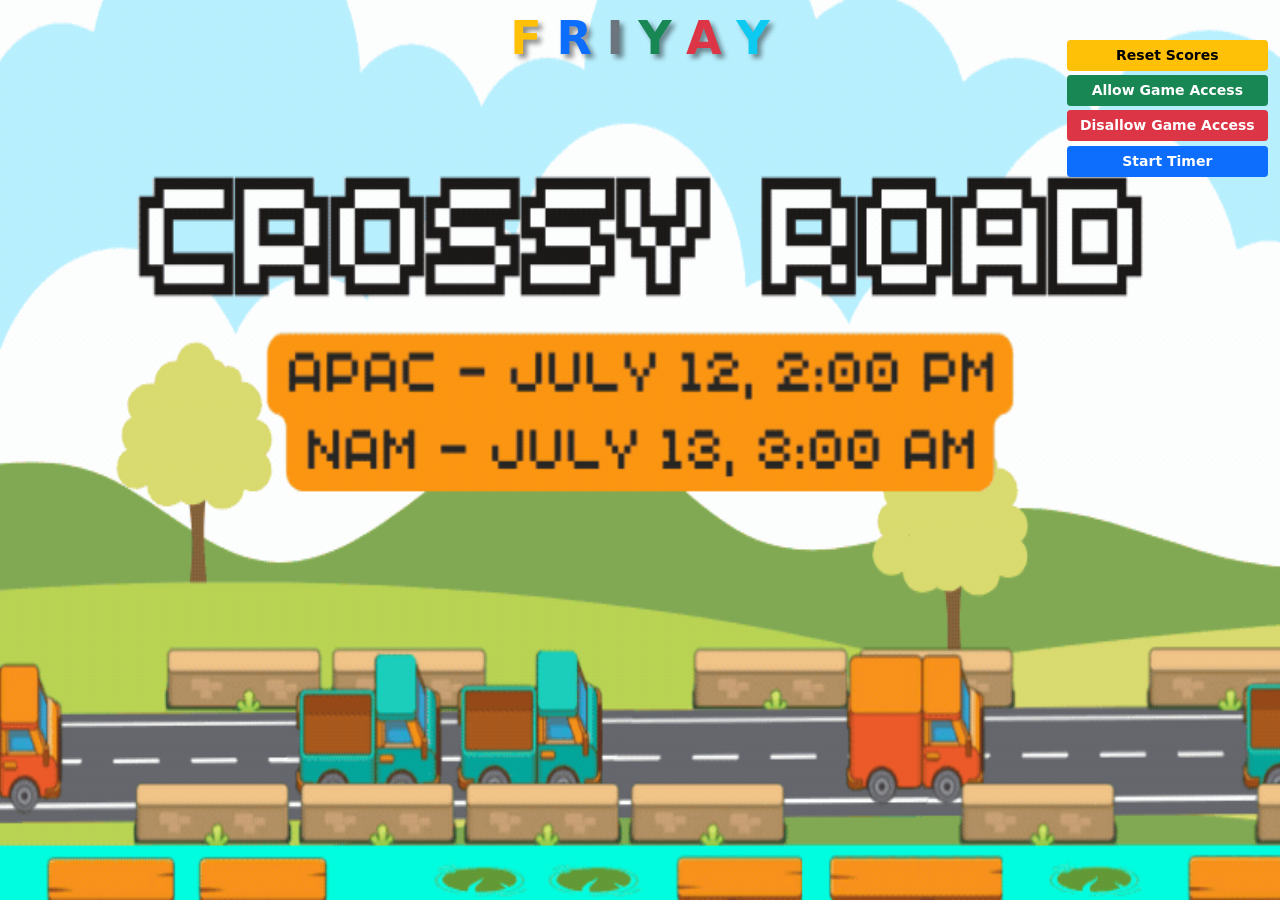
==== topscores.html @ 998bedb3 "first commit with database" ====
<html>
    <head>
        <title>Crossy Road Scoreboard</title>
    </head>
    <body>
        <div id="m_cont" class="container-fluid row">

            <div id="left_graphs" class="col-md-4">

            </div>

            <div class="col-md-4">
                <div class="mt-1" style="text-align: center;font-size: 46px;">
                    <span class="friyay text-warning">F</span>
                    <span class="friyay text-primary">R</span>
                    <span class="friyay text-secondary">I</span>
                    <span class="friyay text-success">Y</span>
                    <span class="friyay text-danger">A</span>
                    <span class="friyay text-info">Y</span>
                </div>
                <table id="scoreboard">
                </table>
            </div>

            <div id="right_graphs" class="col-md-4">
                <div style="margin-top: 40px;text-align: right;">
                    <button class="btn btn-sm btn-warning w-50 mb-1" style="font-weight: bolder;" onclick="reset_scores()">Reset Scores</button>
                    <br>
                    <button class="btn btn-sm btn-success w-50 mb-1" style="font-weight: bolder;" onclick="grant_game_access(1)">Allow Game Access</button>
                    <br>
                    <button class="btn btn-sm btn-danger w-50" style="font-weight: bolder;" onclick="grant_game_access()">Disallow Game Access</button>
                    <br>
                </div>

                <div style="margin-top: 5px;text-align: right;">
                    <button id="start_timer" class="btn btn-sm btn-primary w-50 mb-1" style="font-weight: bolder;" onclick="start_timer(0, 0)">Start Timer</button>
                    <div id="timer"></div>
                </div>

            </div>

        </div>
    </body>

    <link rel="stylesheet" href="dist/font-awesome/css/all.css" type="text/css">
    <link href="dist/bootstrap-5.1.3/css/bootstrap.min.css" rel="stylesheet">
    <script src="dist/bootstrap-5.1.3/js/bootstrap.min.js"></script>
    <script src="dist/bootstrap-5.1.3/popper.js"></script>

    <script src="dist/jquery-3.6.0.min.js"></script>


    <link href="css/scores.css" rel="stylesheet">
    <script src="js/topscores.js"></script>

</html>
---- dist/font-awesome/css/all.css ----
.fa,
.fas,
.far,
.fal,
.fab {
  -moz-osx-font-smoothing: grayscale;
  -webkit-font-smoothing: antialiased;
  display: inline-block;
  font-style: normal;
  font-variant: normal;
  text-rendering: auto;
  line-height: 1; }

.fa-lg {
  font-size: 1.33333em;
  line-height: 0.75em;
  vertical-align: -.0667em; }

.fa-xs {
  font-size: .75em; }

.fa-sm {
  font-size: .875em; }

.fa-1x {
  font-size: 1em; }

.fa-2x {
  font-size: 2em; }

.fa-3x {
  font-size: 3em; }

.fa-4x {
  font-size: 4em; }

.fa-5x {
  font-size: 5em; }

.fa-6x {
  font-size: 6em; }

.fa-7x {
  font-size: 7em; }

.fa-8x {
  font-size: 8em; }

.fa-9x {
  font-size: 9em; }

.fa-10x {
  font-size: 10em; }

.fa-fw {
  text-align: center;
  width: 1.25em; }

.fa-ul {
  list-style-type: none;
  margin-left: 2.5em;
  padding-left: 0; }
  .fa-ul > li {
    position: relative; }

.fa-li {
  left: -2em;
  position: absolute;
  text-align: center;
  width: 2em;
  line-height: inherit; }

.fa-border {
  border: solid 0.08em #eee;
  border-radius: .1em;
  padding: .2em .25em .15em; }

.fa-pull-left {
  float: left; }

.fa-pull-right {
  float: right; }

.fa.fa-pull-left,
.fas.fa-pull-left,
.far.fa-pull-left,
.fal.fa-pull-left,
.fab.fa-pull-left {
  margin-right: .3em; }

.fa.fa-pull-right,
.fas.fa-pull-right,
.far.fa-pull-right,
.fal.fa-pull-right,
.fab.fa-pull-right {
  margin-left: .3em; }

.fa-spin {
  -webkit-animation: fa-spin 2s infinite linear;
          animation: fa-spin 2s infinite linear; }

.fa-pulse {
  -webkit-animation: fa-spin 1s infinite steps(8);
          animation: fa-spin 1s infinite steps(8); }

@-webkit-keyframes fa-spin {
  0% {
    -webkit-transform: rotate(0deg);
            transform: rotate(0deg); }
  100% {
    -webkit-transform: rotate(360deg);
            transform: rotate(360deg); } }

@keyframes fa-spin {
  0% {
    -webkit-transform: rotate(0deg);
            transform: rotate(0deg); }
  100% {
    -webkit-transform: rotate(360deg);
            transform: rotate(360deg); } }

.fa-rotate-90 {
  -ms-filter: "progid:DXImageTransform.Microsoft.BasicImage(rotation=1)";
  -webkit-transform: rotate(90deg);
          transform: rotate(90deg); }

.fa-rotate-180 {
  -ms-filter: "progid:DXImageTransform.Microsoft.BasicImage(rotation=2)";
  -webkit-transform: rotate(180deg);
          transform: rotate(180deg); }

.fa-rotate-270 {
  -ms-filter: "progid:DXImageTransform.Microsoft.BasicImage(rotation=3)";
  -webkit-transform: rotate(270deg);
          transform: rotate(270deg); }

.fa-flip-horizontal {
  -ms-filter: "progid:DXImageTransform.Microsoft.BasicImage(rotation=0, mirror=1)";
  -webkit-transform: scale(-1, 1);
          transform: scale(-1, 1); }

.fa-flip-vertical {
  -ms-filter: "progid:DXImageTransform.Microsoft.BasicImage(rotation=2, mirror=1)";
  -webkit-transform: scale(1, -1);
          transform: scale(1, -1); }

.fa-flip-both, .fa-flip-horizontal.fa-flip-vertical {
  -ms-filter: "progid:DXImageTransform.Microsoft.BasicImage(rotation=2, mirror=1)";
  -webkit-transform: scale(-1, -1);
          transform: scale(-1, -1); }

:root .fa-rotate-90,
:root .fa-rotate-180,
:root .fa-rotate-270,
:root .fa-flip-horizontal,
:root .fa-flip-vertical,
:root .fa-flip-both {
  -webkit-filter: none;
          filter: none; }

.fa-stack {
  display: inline-block;
  height: 2em;
  line-height: 2em;
  position: relative;
  vertical-align: middle;
  width: 2.5em; }

.fa-stack-1x,
.fa-stack-2x {
  left: 0;
  position: absolute;
  text-align: center;
  width: 100%; }

.fa-stack-1x {
  line-height: inherit; }

.fa-stack-2x {
  font-size: 2em; }

.fa-inverse {
  color: #fff; }

/* Font Awesome uses the Unicode Private Use Area (PUA) to ensure screen
readers do not read off random characters that represent icons */
.fa-500px:before {
  content: "\f26e"; }

.fa-accessible-icon:before {
  content: "\f368"; }

.fa-accusoft:before {
  content: "\f369"; }

.fa-acquisitions-incorporated:before {
  content: "\f6af"; }

.fa-ad:before {
  content: "\f641"; }

.fa-address-book:before {
  content: "\f2b9"; }

.fa-address-card:before {
  content: "\f2bb"; }

.fa-adjust:before {
  content: "\f042"; }

.fa-adn:before {
  content: "\f170"; }

.fa-adobe:before {
  content: "\f778"; }

.fa-adversal:before {
  content: "\f36a"; }

.fa-affiliatetheme:before {
  content: "\f36b"; }

.fa-air-freshener:before {
  content: "\f5d0"; }

.fa-algolia:before {
  content: "\f36c"; }

.fa-align-center:before {
  content: "\f037"; }

.fa-align-justify:before {
  content: "\f039"; }

.fa-align-left:before {
  content: "\f036"; }

.fa-align-right:before {
  content: "\f038"; }

.fa-alipay:before {
  content: "\f642"; }

.fa-allergies:before {
  content: "\f461"; }

.fa-amazon:before {
  content: "\f270"; }

.fa-amazon-pay:before {
  content: "\f42c"; }

.fa-ambulance:before {
  content: "\f0f9"; }

.fa-american-sign-language-interpreting:before {
  content: "\f2a3"; }

.fa-amilia:before {
  content: "\f36d"; }

.fa-anchor:before {
  content: "\f13d"; }

.fa-android:before {
  content: "\f17b"; }

.fa-angellist:before {
  content: "\f209"; }

.fa-angle-double-down:before {
  content: "\f103"; }

.fa-angle-double-left:before {
  content: "\f100"; }

.fa-angle-double-right:before {
  content: "\f101"; }

.fa-angle-double-up:before {
  content: "\f102"; }

.fa-angle-down:before {
  content: "\f107"; }

.fa-angle-left:before {
  content: "\f104"; }

.fa-angle-right:before {
  content: "\f105"; }

.fa-angle-up:before {
  content: "\f106"; }

.fa-angry:before {
  content: "\f556"; }

.fa-angrycreative:before {
  content: "\f36e"; }

.fa-angular:before {
  content: "\f420"; }

.fa-ankh:before {
  content: "\f644"; }

.fa-app-store:before {
  content: "\f36f"; }

.fa-app-store-ios:before {
  content: "\f370"; }

.fa-apper:before {
  content: "\f371"; }

.fa-apple:before {
  content: "\f179"; }

.fa-apple-alt:before {
  content: "\f5d1"; }

.fa-apple-pay:before {
  content: "\f415"; }

.fa-archive:before {
  content: "\f187"; }

.fa-archway:before {
  content: "\f557"; }

.fa-arrow-alt-circle-down:before {
  content: "\f358"; }

.fa-arrow-alt-circle-left:before {
  content: "\f359"; }

.fa-arrow-alt-circle-right:before {
  content: "\f35a"; }

.fa-arrow-alt-circle-up:before {
  content: "\f35b"; }

.fa-arrow-circle-down:before {
  content: "\f0ab"; }

.fa-arrow-circle-left:before {
  content: "\f0a8"; }

.fa-arrow-circle-right:before {
  content: "\f0a9"; }

.fa-arrow-circle-up:before {
  content: "\f0aa"; }

.fa-arrow-down:before {
  content: "\f063"; }

.fa-arrow-left:before {
  content: "\f060"; }

.fa-arrow-right:before {
  content: "\f061"; }

.fa-arrow-up:before {
  content: "\f062"; }

.fa-arrows-alt:before {
  content: "\f0b2"; }

.fa-arrows-alt-h:before {
  content: "\f337"; }

.fa-arrows-alt-v:before {
  content: "\f338"; }

.fa-artstation:before {
  content: "\f77a"; }

.fa-assistive-listening-systems:before {
  content: "\f2a2"; }

.fa-asterisk:before {
  content: "\f069"; }

.fa-asymmetrik:before {
  content: "\f372"; }

.fa-at:before {
  content: "\f1fa"; }

.fa-atlas:before {
  content: "\f558"; }

.fa-atlassian:before {
  content: "\f77b"; }

.fa-atom:before {
  content: "\f5d2"; }

.fa-audible:before {
  content: "\f373"; }

.fa-audio-description:before {
  content: "\f29e"; }

.fa-autoprefixer:before {
  content: "\f41c"; }

.fa-avianex:before {
  content: "\f374"; }

.fa-aviato:before {
  content: "\f421"; }

.fa-award:before {
  content: "\f559"; }

.fa-aws:before {
  content: "\f375"; }

.fa-baby:before {
  content: "\f77c"; }

.fa-baby-carriage:before {
  content: "\f77d"; }

.fa-backspace:before {
  content: "\f55a"; }

.fa-backward:before {
  content: "\f04a"; }

.fa-bacon:before {
  content: "\f7e5"; }

.fa-balance-scale:before {
  content: "\f24e"; }

.fa-ban:before {
  content: "\f05e"; }

.fa-band-aid:before {
  content: "\f462"; }

.fa-bandcamp:before {
  content: "\f2d5"; }

.fa-barcode:before {
  content: "\f02a"; }

.fa-bars:before {
  content: "\f0c9"; }

.fa-baseball-ball:before {
  content: "\f433"; }

.fa-basketball-ball:before {
  content: "\f434"; }

.fa-bath:before {
  content: "\f2cd"; }

.fa-battery-empty:before {
  content: "\f244"; }

.fa-battery-full:before {
  content: "\f240"; }

.fa-battery-half:before {
  content: "\f242"; }

.fa-battery-quarter:before {
  content: "\f243"; }

.fa-battery-three-quarters:before {
  content: "\f241"; }

.fa-bed:before {
  content: "\f236"; }

.fa-beer:before {
  content: "\f0fc"; }

.fa-behance:before {
  content: "\f1b4"; }

.fa-behance-square:before {
  content: "\f1b5"; }

.fa-bell:before {
  content: "\f0f3"; }

.fa-bell-slash:before {
  content: "\f1f6"; }

.fa-bezier-curve:before {
  content: "\f55b"; }

.fa-bible:before {
  content: "\f647"; }

.fa-bicycle:before {
  content: "\f206"; }

.fa-bimobject:before {
  content: "\f378"; }

.fa-binoculars:before {
  content: "\f1e5"; }

.fa-biohazard:before {
  content: "\f780"; }

.fa-birthday-cake:before {
  content: "\f1fd"; }

.fa-bitbucket:before {
  content: "\f171"; }

.fa-bitcoin:before {
  content: "\f379"; }

.fa-bity:before {
  content: "\f37a"; }

.fa-black-tie:before {
  content: "\f27e"; }

.fa-blackberry:before {
  content: "\f37b"; }

.fa-blender:before {
  content: "\f517"; }

.fa-blender-phone:before {
  content: "\f6b6"; }

.fa-blind:before {
  content: "\f29d"; }

.fa-blog:before {
  content: "\f781"; }

.fa-blogger:before {
  content: "\f37c"; }

.fa-blogger-b:before {
  content: "\f37d"; }

.fa-bluetooth:before {
  content: "\f293"; }

.fa-bluetooth-b:before {
  content: "\f294"; }

.fa-bold:before {
  content: "\f032"; }

.fa-bolt:before {
  content: "\f0e7"; }

.fa-bomb:before {
  content: "\f1e2"; }

.fa-bone:before {
  content: "\f5d7"; }

.fa-bong:before {
  content: "\f55c"; }

.fa-book:before {
  content: "\f02d"; }

.fa-book-dead:before {
  content: "\f6b7"; }

.fa-book-medical:before {
  content: "\f7e6"; }

.fa-book-open:before {
  content: "\f518"; }

.fa-book-reader:before {
  content: "\f5da"; }

.fa-bookmark:before {
  content: "\f02e"; }

.fa-bowling-ball:before {
  content: "\f436"; }

.fa-box:before {
  content: "\f466"; }

.fa-box-open:before {
  content: "\f49e"; }

.fa-boxes:before {
  content: "\f468"; }

.fa-braille:before {
  content: "\f2a1"; }

.fa-brain:before {
  content: "\f5dc"; }

.fa-bread-slice:before {
  content: "\f7ec"; }

.fa-briefcase:before {
  content: "\f0b1"; }

.fa-briefcase-medical:before {
  content: "\f469"; }

.fa-broadcast-tower:before {
  content: "\f519"; }

.fa-broom:before {
  content: "\f51a"; }

.fa-brush:before {
  content: "\f55d"; }

.fa-btc:before {
  content: "\f15a"; }

.fa-bug:before {
  content: "\f188"; }

.fa-building:before {
  content: "\f1ad"; }

.fa-bullhorn:before {
  content: "\f0a1"; }

.fa-bullseye:before {
  content: "\f140"; }

.fa-burn:before {
  content: "\f46a"; }

.fa-buromobelexperte:before {
  content: "\f37f"; }

.fa-bus:before {
  content: "\f207"; }

.fa-bus-alt:before {
  content: "\f55e"; }

.fa-business-time:before {
  content: "\f64a"; }

.fa-buysellads:before {
  content: "\f20d"; }

.fa-calculator:before {
  content: "\f1ec"; }

.fa-calendar:before {
  content: "\f133"; }

.fa-calendar-alt:before {
  content: "\f073"; }

.fa-calendar-check:before {
  content: "\f274"; }

.fa-calendar-day:before {
  content: "\f783"; }

.fa-calendar-minus:before {
  content: "\f272"; }

.fa-calendar-plus:before {
  content: "\f271"; }

.fa-calendar-times:before {
  content: "\f273"; }

.fa-calendar-week:before {
  content: "\f784"; }

.fa-camera:before {
  content: "\f030"; }

.fa-camera-retro:before {
  content: "\f083"; }

.fa-campground:before {
  content: "\f6bb"; }

.fa-canadian-maple-leaf:before {
  content: "\f785"; }

.fa-candy-cane:before {
  content: "\f786"; }

.fa-cannabis:before {
  content: "\f55f"; }

.fa-capsules:before {
  content: "\f46b"; }

.fa-car:before {
  content: "\f1b9"; }

.fa-car-alt:before {
  content: "\f5de"; }

.fa-car-battery:before {
  content: "\f5df"; }

.fa-car-crash:before {
  content: "\f5e1"; }

.fa-car-side:before {
  content: "\f5e4"; }

.fa-caret-down:before {
  content: "\f0d7"; }

.fa-caret-left:before {
  content: "\f0d9"; }

.fa-caret-right:before {
  content: "\f0da"; }

.fa-caret-square-down:before {
  content: "\f150"; }

.fa-caret-square-left:before {
  content: "\f191"; }

.fa-caret-square-right:before {
  content: "\f152"; }

.fa-caret-square-up:before {
  content: "\f151"; }

.fa-caret-up:before {
  content: "\f0d8"; }

.fa-carrot:before {
  content: "\f787"; }

.fa-cart-arrow-down:before {
  content: "\f218"; }

.fa-cart-plus:before {
  content: "\f217"; }

.fa-cash-register:before {
  content: "\f788"; }

.fa-cat:before {
  content: "\f6be"; }

.fa-cc-amazon-pay:before {
  content: "\f42d"; }

.fa-cc-amex:before {
  content: "\f1f3"; }

.fa-cc-apple-pay:before {
  content: "\f416"; }

.fa-cc-diners-club:before {
  content: "\f24c"; }

.fa-cc-discover:before {
  content: "\f1f2"; }

.fa-cc-jcb:before {
  content: "\f24b"; }

.fa-cc-mastercard:before {
  content: "\f1f1"; }

.fa-cc-paypal:before {
  content: "\f1f4"; }

.fa-cc-stripe:before {
  content: "\f1f5"; }

.fa-cc-visa:before {
  content: "\f1f0"; }

.fa-centercode:before {
  content: "\f380"; }

.fa-centos:before {
  content: "\f789"; }

.fa-certificate:before {
  content: "\f0a3"; }

.fa-chair:before {
  content: "\f6c0"; }

.fa-chalkboard:before {
  content: "\f51b"; }

.fa-chalkboard-teacher:before {
  content: "\f51c"; }

.fa-charging-station:before {
  content: "\f5e7"; }

.fa-chart-area:before {
  content: "\f1fe"; }

.fa-chart-bar:before {
  content: "\f080"; }

.fa-chart-line:before {
  content: "\f201"; }

.fa-chart-pie:before {
  content: "\f200"; }

.fa-check:before {
  content: "\f00c"; }

.fa-check-circle:before {
  content: "\f058"; }

.fa-check-double:before {
  content: "\f560"; }

.fa-check-square:before {
  content: "\f14a"; }

.fa-cheese:before {
  content: "\f7ef"; }

.fa-chess:before {
  content: "\f439"; }

.fa-chess-bishop:before {
  content: "\f43a"; }

.fa-chess-board:before {
  content: "\f43c"; }

.fa-chess-king:before {
  content: "\f43f"; }

.fa-chess-knight:before {
  content: "\f441"; }

.fa-chess-pawn:before {
  content: "\f443"; }

.fa-chess-queen:before {
  content: "\f445"; }

.fa-chess-rook:before {
  content: "\f447"; }

.fa-chevron-circle-down:before {
  content: "\f13a"; }

.fa-chevron-circle-left:before {
  content: "\f137"; }

.fa-chevron-circle-right:before {
  content: "\f138"; }

.fa-chevron-circle-up:before {
  content: "\f139"; }

.fa-chevron-down:before {
  content: "\f078"; }

.fa-chevron-left:before {
  content: "\f053"; }

.fa-chevron-right:before {
  content: "\f054"; }

.fa-chevron-up:before {
  content: "\f077"; }

.fa-child:before {
  content: "\f1ae"; }

.fa-chrome:before {
  content: "\f268"; }

.fa-church:before {
  content: "\f51d"; }

.fa-circle:before {
  content: "\f111"; }

.fa-circle-notch:before {
  content: "\f1ce"; }

.fa-city:before {
  content: "\f64f"; }

.fa-clinic-medical:before {
  content: "\f7f2"; }

.fa-clipboard:before {
  content: "\f328"; }

.fa-clipboard-check:before {
  content: "\f46c"; }

.fa-clipboard-list:before {
  content: "\f46d"; }

.fa-clock:before {
  content: "\f017"; }

.fa-clone:before {
  content: "\f24d"; }

.fa-closed-captioning:before {
  content: "\f20a"; }

.fa-cloud:before {
  content: "\f0c2"; }

.fa-cloud-download-alt:before {
  content: "\f381"; }

.fa-cloud-meatball:before {
  content: "\f73b"; }

.fa-cloud-moon:before {
  content: "\f6c3"; }

.fa-cloud-moon-rain:before {
  content: "\f73c"; }

.fa-cloud-rain:before {
  content: "\f73d"; }

.fa-cloud-showers-heavy:before {
  content: "\f740"; }

.fa-cloud-sun:before {
  content: "\f6c4"; }

.fa-cloud-sun-rain:before {
  content: "\f743"; }

.fa-cloud-upload-alt:before {
  content: "\f382"; }

.fa-cloudscale:before {
  content: "\f383"; }

.fa-cloudsmith:before {
  content: "\f384"; }

.fa-cloudversify:before {
  content: "\f385"; }

.fa-cocktail:before {
  content: "\f561"; }

.fa-code:before {
  content: "\f121"; }

.fa-code-branch:before {
  content: "\f126"; }

.fa-codepen:before {
  content: "\f1cb"; }

.fa-codiepie:before {
  content: "\f284"; }

.fa-coffee:before {
  content: "\f0f4"; }

.fa-cog:before {
  content: "\f013"; }

.fa-cogs:before {
  content: "\f085"; }

.fa-coins:before {
  content: "\f51e"; }

.fa-columns:before {
  content: "\f0db"; }

.fa-comment:before {
  content: "\f075"; }

.fa-comment-alt:before {
  content: "\f27a"; }

.fa-comment-dollar:before {
  content: "\f651"; }

.fa-comment-dots:before {
  content: "\f4ad"; }

.fa-comment-medical:before {
  content: "\f7f5"; }

.fa-comment-slash:before {
  content: "\f4b3"; }

.fa-comments:before {
  content: "\f086"; }

.fa-comments-dollar:before {
  content: "\f653"; }

.fa-compact-disc:before {
  content: "\f51f"; }

.fa-compass:before {
  content: "\f14e"; }

.fa-compress:before {
  content: "\f066"; }

.fa-compress-arrows-alt:before {
  content: "\f78c"; }

.fa-concierge-bell:before {
  content: "\f562"; }

.fa-confluence:before {
  content: "\f78d"; }

.fa-connectdevelop:before {
  content: "\f20e"; }

.fa-contao:before {
  content: "\f26d"; }

.fa-cookie:before {
  content: "\f563"; }

.fa-cookie-bite:before {
  content: "\f564"; }

.fa-copy:before {
  content: "\f0c5"; }

.fa-copyright:before {
  content: "\f1f9"; }

.fa-couch:before {
  content: "\f4b8"; }

.fa-cpanel:before {
  content: "\f388"; }

.fa-creative-commons:before {
  content: "\f25e"; }

.fa-creative-commons-by:before {
  content: "\f4e7"; }

.fa-creative-commons-nc:before {
  content: "\f4e8"; }

.fa-creative-commons-nc-eu:before {
  content: "\f4e9"; }

.fa-creative-commons-nc-jp:before {
  content: "\f4ea"; }

.fa-creative-commons-nd:before {
  content: "\f4eb"; }

.fa-creative-commons-pd:before {
  content: "\f4ec"; }

.fa-creative-commons-pd-alt:before {
  content: "\f4ed"; }

.fa-creative-commons-remix:before {
  content: "\f4ee"; }

.fa-creative-commons-sa:before {
  content: "\f4ef"; }

.fa-creative-commons-sampling:before {
  content: "\f4f0"; }

.fa-creative-commons-sampling-plus:before {
  content: "\f4f1"; }

.fa-creative-commons-share:before {
  content: "\f4f2"; }

.fa-creative-commons-zero:before {
  content: "\f4f3"; }

.fa-credit-card:before {
  content: "\f09d"; }

.fa-critical-role:before {
  content: "\f6c9"; }

.fa-crop:before {
  content: "\f125"; }

.fa-crop-alt:before {
  content: "\f565"; }

.fa-cross:before {
  content: "\f654"; }

.fa-crosshairs:before {
  content: "\f05b"; }

.fa-crow:before {
  content: "\f520"; }

.fa-crown:before {
  content: "\f521"; }

.fa-crutch:before {
  content: "\f7f7"; }

.fa-css3:before {
  content: "\f13c"; }

.fa-css3-alt:before {
  content: "\f38b"; }

.fa-cube:before {
  content: "\f1b2"; }

.fa-cubes:before {
  content: "\f1b3"; }

.fa-cut:before {
  content: "\f0c4"; }

.fa-cuttlefish:before {
  content: "\f38c"; }

.fa-d-and-d:before {
  content: "\f38d"; }

.fa-d-and-d-beyond:before {
  content: "\f6ca"; }

.fa-dashcube:before {
  content: "\f210"; }

.fa-database:before {
  content: "\f1c0"; }

.fa-deaf:before {
  content: "\f2a4"; }

.fa-delicious:before {
  content: "\f1a5"; }

.fa-democrat:before {
  content: "\f747"; }

.fa-deploydog:before {
  content: "\f38e"; }

.fa-deskpro:before {
  content: "\f38f"; }

.fa-desktop:before {
  content: "\f108"; }

.fa-dev:before {
  content: "\f6cc"; }

.fa-deviantart:before {
  content: "\f1bd"; }

.fa-dharmachakra:before {
  content: "\f655"; }

.fa-dhl:before {
  content: "\f790"; }

.fa-diagnoses:before {
  content: "\f470"; }

.fa-diaspora:before {
  content: "\f791"; }

.fa-dice:before {
  content: "\f522"; }

.fa-dice-d20:before {
  content: "\f6cf"; }

.fa-dice-d6:before {
  content: "\f6d1"; }

.fa-dice-five:before {
  content: "\f523"; }

.fa-dice-four:before {
  content: "\f524"; }

.fa-dice-one:before {
  content: "\f525"; }

.fa-dice-six:before {
  content: "\f526"; }

.fa-dice-three:before {
  content: "\f527"; }

.fa-dice-two:before {
  content: "\f528"; }

.fa-digg:before {
  content: "\f1a6"; }

.fa-digital-ocean:before {
  content: "\f391"; }

.fa-digital-tachograph:before {
  content: "\f566"; }

.fa-directions:before {
  content: "\f5eb"; }

.fa-discord:before {
  content: "\f392"; }

.fa-discourse:before {
  content: "\f393"; }

.fa-divide:before {
  content: "\f529"; }

.fa-dizzy:before {
  content: "\f567"; }

.fa-dna:before {
  content: "\f471"; }

.fa-dochub:before {
  content: "\f394"; }

.fa-docker:before {
  content: "\f395"; }

.fa-dog:before {
  content: "\f6d3"; }

.fa-dollar-sign:before {
  content: "\f155"; }

.fa-dolly:before {
  content: "\f472"; }

.fa-dolly-flatbed:before {
  content: "\f474"; }

.fa-donate:before {
  content: "\f4b9"; }

.fa-door-closed:before {
  content: "\f52a"; }

.fa-door-open:before {
  content: "\f52b"; }

.fa-dot-circle:before {
  content: "\f192"; }

.fa-dove:before {
  content: "\f4ba"; }

.fa-download:before {
  content: "\f019"; }

.fa-draft2digital:before {
  content: "\f396"; }

.fa-drafting-compass:before {
  content: "\f568"; }

.fa-dragon:before {
  content: "\f6d5"; }

.fa-draw-polygon:before {
  content: "\f5ee"; }

.fa-dribbble:before {
  content: "\f17d"; }

.fa-dribbble-square:before {
  content: "\f397"; }

.fa-dropbox:before {
  content: "\f16b"; }

.fa-drum:before {
  content: "\f569"; }

.fa-drum-steelpan:before {
  content: "\f56a"; }

.fa-drumstick-bite:before {
  content: "\f6d7"; }

.fa-drupal:before {
  content: "\f1a9"; }

.fa-dumbbell:before {
  content: "\f44b"; }

.fa-dumpster:before {
  content: "\f793"; }

.fa-dumpster-fire:before {
  content: "\f794"; }

.fa-dungeon:before {
  content: "\f6d9"; }

.fa-dyalog:before {
  content: "\f399"; }

.fa-earlybirds:before {
  content: "\f39a"; }

.fa-ebay:before {
  content: "\f4f4"; }

.fa-edge:before {
  content: "\f282"; }

.fa-edit:before {
  content: "\f044"; }

.fa-egg:before {
  content: "\f7fb"; }

.fa-eject:before {
  content: "\f052"; }

.fa-elementor:before {
  content: "\f430"; }

.fa-ellipsis-h:before {
  content: "\f141"; }

.fa-ellipsis-v:before {
  content: "\f142"; }

.fa-ello:before {
  content: "\f5f1"; }

.fa-ember:before {
  content: "\f423"; }

.fa-empire:before {
  content: "\f1d1"; }

.fa-envelope:before {
  content: "\f0e0"; }

.fa-envelope-open:before {
  content: "\f2b6"; }

.fa-envelope-open-text:before {
  content: "\f658"; }

.fa-envelope-square:before {
  content: "\f199"; }

.fa-envira:before {
  content: "\f299"; }

.fa-equals:before {
  content: "\f52c"; }

.fa-eraser:before {
  content: "\f12d"; }

.fa-erlang:before {
  content: "\f39d"; }

.fa-ethereum:before {
  content: "\f42e"; }

.fa-ethernet:before {
  content: "\f796"; }

.fa-etsy:before {
  content: "\f2d7"; }

.fa-euro-sign:before {
  content: "\f153"; }

.fa-exchange-alt:before {
  content: "\f362"; }

.fa-exclamation:before {
  content: "\f12a"; }

.fa-exclamation-circle:before {
  content: "\f06a"; }

.fa-exclamation-triangle:before {
  content: "\f071"; }

.fa-expand:before {
  content: "\f065"; }

.fa-expand-arrows-alt:before {
  content: "\f31e"; }

.fa-expeditedssl:before {
  content: "\f23e"; }

.fa-external-link-alt:before {
  content: "\f35d"; }

.fa-external-link-square-alt:before {
  content: "\f360"; }

.fa-eye:before {
  content: "\f06e"; }

.fa-eye-dropper:before {
  content: "\f1fb"; }

.fa-eye-slash:before {
  content: "\f070"; }

.fa-facebook:before {
  content: "\f09a"; }

.fa-facebook-f:before {
  content: "\f39e"; }

.fa-facebook-messenger:before {
  content: "\f39f"; }

.fa-facebook-square:before {
  content: "\f082"; }

.fa-fantasy-flight-games:before {
  content: "\f6dc"; }

.fa-fast-backward:before {
  content: "\f049"; }

.fa-fast-forward:before {
  content: "\f050"; }

.fa-fax:before {
  content: "\f1ac"; }

.fa-feather:before {
  content: "\f52d"; }

.fa-feather-alt:before {
  content: "\f56b"; }

.fa-fedex:before {
  content: "\f797"; }

.fa-fedora:before {
  content: "\f798"; }

.fa-female:before {
  content: "\f182"; }

.fa-fighter-jet:before {
  content: "\f0fb"; }

.fa-figma:before {
  content: "\f799"; }

.fa-file:before {
  content: "\f15b"; }

.fa-file-alt:before {
  content: "\f15c"; }

.fa-file-archive:before {
  content: "\f1c6"; }

.fa-file-audio:before {
  content: "\f1c7"; }

.fa-file-code:before {
  content: "\f1c9"; }

.fa-file-contract:before {
  content: "\f56c"; }

.fa-file-csv:before {
  content: "\f6dd"; }

.fa-file-download:before {
  content: "\f56d"; }

.fa-file-excel:before {
  content: "\f1c3"; }

.fa-file-export:before {
  content: "\f56e"; }

.fa-file-image:before {
  content: "\f1c5"; }

.fa-file-import:before {
  content: "\f56f"; }

.fa-file-invoice:before {
  content: "\f570"; }

.fa-file-invoice-dollar:before {
  content: "\f571"; }

.fa-file-medical:before {
  content: "\f477"; }

.fa-file-medical-alt:before {
  content: "\f478"; }

.fa-file-pdf:before {
  content: "\f1c1"; }

.fa-file-powerpoint:before {
  content: "\f1c4"; }

.fa-file-prescription:before {
  content: "\f572"; }

.fa-file-signature:before {
  content: "\f573"; }

.fa-file-upload:before {
  content: "\f574"; }

.fa-file-video:before {
  content: "\f1c8"; }

.fa-file-word:before {
  content: "\f1c2"; }

.fa-fill:before {
  content: "\f575"; }

.fa-fill-drip:before {
  content: "\f576"; }

.fa-film:before {
  content: "\f008"; }

.fa-filter:before {
  content: "\f0b0"; }

.fa-fingerprint:before {
  content: "\f577"; }

.fa-fire:before {
  content: "\f06d"; }

.fa-fire-alt:before {
  content: "\f7e4"; }

.fa-fire-extinguisher:before {
  content: "\f134"; }

.fa-firefox:before {
  content: "\f269"; }

.fa-first-aid:before {
  content: "\f479"; }

.fa-first-order:before {
  content: "\f2b0"; }

.fa-first-order-alt:before {
  content: "\f50a"; }

.fa-firstdraft:before {
  content: "\f3a1"; }

.fa-fish:before {
  content: "\f578"; }

.fa-fist-raised:before {
  content: "\f6de"; }

.fa-flag:before {
  content: "\f024"; }

.fa-flag-checkered:before {
  content: "\f11e"; }

.fa-flag-usa:before {
  content: "\f74d"; }

.fa-flask:before {
  content: "\f0c3"; }

.fa-flickr:before {
  content: "\f16e"; }

.fa-flipboard:before {
  content: "\f44d"; }

.fa-flushed:before {
  content: "\f579"; }

.fa-fly:before {
  content: "\f417"; }

.fa-folder:before {
  content: "\f07b"; }

.fa-folder-minus:before {
  content: "\f65d"; }

.fa-folder-open:before {
  content: "\f07c"; }

.fa-folder-plus:before {
  content: "\f65e"; }

.fa-font:before {
  content: "\f031"; }

.fa-font-awesome:before {
  content: "\f2b4"; }

.fa-font-awesome-alt:before {
  content: "\f35c"; }

.fa-font-awesome-flag:before {
  content: "\f425"; }

.fa-font-awesome-logo-full:before {
  content: "\f4e6"; }

.fa-fonticons:before {
  content: "\f280"; }

.fa-fonticons-fi:before {
  content: "\f3a2"; }

.fa-football-ball:before {
  content: "\f44e"; }

.fa-fort-awesome:before {
  content: "\f286"; }

.fa-fort-awesome-alt:before {
  content: "\f3a3"; }

.fa-forumbee:before {
  content: "\f211"; }

.fa-forward:before {
  content: "\f04e"; }

.fa-foursquare:before {
  content: "\f180"; }

.fa-free-code-camp:before {
  content: "\f2c5"; }

.fa-freebsd:before {
  content: "\f3a4"; }

.fa-frog:before {
  content: "\f52e"; }

.fa-frown:before {
  content: "\f119"; }

.fa-frown-open:before {
  content: "\f57a"; }

.fa-fulcrum:before {
  content: "\f50b"; }

.fa-funnel-dollar:before {
  content: "\f662"; }

.fa-futbol:before {
  content: "\f1e3"; }

.fa-galactic-republic:before {
  content: "\f50c"; }

.fa-galactic-senate:before {
  content: "\f50d"; }

.fa-gamepad:before {
  content: "\f11b"; }

.fa-gas-pump:before {
  content: "\f52f"; }

.fa-gavel:before {
  content: "\f0e3"; }

.fa-gem:before {
  content: "\f3a5"; }

.fa-genderless:before {
  content: "\f22d"; }

.fa-get-pocket:before {
  content: "\f265"; }

.fa-gg:before {
  content: "\f260"; }

.fa-gg-circle:before {
  content: "\f261"; }

.fa-ghost:before {
  content: "\f6e2"; }

.fa-gift:before {
  content: "\f06b"; }

.fa-gifts:before {
  content: "\f79c"; }

.fa-git:before {
  content: "\f1d3"; }

.fa-git-square:before {
  content: "\f1d2"; }

.fa-github:before {
  content: "\f09b"; }

.fa-github-alt:before {
  content: "\f113"; }

.fa-github-square:before {
  content: "\f092"; }

.fa-gitkraken:before {
  content: "\f3a6"; }

.fa-gitlab:before {
  content: "\f296"; }

.fa-gitter:before {
  content: "\f426"; }

.fa-glass-cheers:before {
  content: "\f79f"; }

.fa-glass-martini:before {
  content: "\f000"; }

.fa-glass-martini-alt:before {
  content: "\f57b"; }

.fa-glass-whiskey:before {
  content: "\f7a0"; }

.fa-glasses:before {
  content: "\f530"; }

.fa-glide:before {
  content: "\f2a5"; }

.fa-glide-g:before {
  content: "\f2a6"; }

.fa-globe:before {
  content: "\f0ac"; }

.fa-globe-africa:before {
  content: "\f57c"; }

.fa-globe-americas:before {
  content: "\f57d"; }

.fa-globe-asia:before {
  content: "\f57e"; }

.fa-globe-europe:before {
  content: "\f7a2"; }

.fa-gofore:before {
  content: "\f3a7"; }

.fa-golf-ball:before {
  content: "\f450"; }

.fa-goodreads:before {
  content: "\f3a8"; }

.fa-goodreads-g:before {
  content: "\f3a9"; }

.fa-google:before {
  content: "\f1a0"; }

.fa-google-drive:before {
  content: "\f3aa"; }

.fa-google-play:before {
  content: "\f3ab"; }

.fa-google-plus:before {
  content: "\f2b3"; }

.fa-google-plus-g:before {
  content: "\f0d5"; }

.fa-google-plus-square:before {
  content: "\f0d4"; }

.fa-google-wallet:before {
  content: "\f1ee"; }

.fa-gopuram:before {
  content: "\f664"; }

.fa-graduation-cap:before {
  content: "\f19d"; }

.fa-gratipay:before {
  content: "\f184"; }

.fa-grav:before {
  content: "\f2d6"; }

.fa-greater-than:before {
  content: "\f531"; }

.fa-greater-than-equal:before {
  content: "\f532"; }

.fa-grimace:before {
  content: "\f57f"; }

.fa-grin:before {
  content: "\f580"; }

.fa-grin-alt:before {
  content: "\f581"; }

.fa-grin-beam:before {
  content: "\f582"; }

.fa-grin-beam-sweat:before {
  content: "\f583"; }

.fa-grin-hearts:before {
  content: "\f584"; }

.fa-grin-squint:before {
  content: "\f585"; }

.fa-grin-squint-tears:before {
  content: "\f586"; }

.fa-grin-stars:before {
  content: "\f587"; }

.fa-grin-tears:before {
  content: "\f588"; }

.fa-grin-tongue:before {
  content: "\f589"; }

.fa-grin-tongue-squint:before {
  content: "\f58a"; }

.fa-grin-tongue-wink:before {
  content: "\f58b"; }

.fa-grin-wink:before {
  content: "\f58c"; }

.fa-grip-horizontal:before {
  content: "\f58d"; }

.fa-grip-lines:before {
  content: "\f7a4"; }

.fa-grip-lines-vertical:before {
  content: "\f7a5"; }

.fa-grip-vertical:before {
  content: "\f58e"; }

.fa-gripfire:before {
  content: "\f3ac"; }

.fa-grunt:before {
  content: "\f3ad"; }

.fa-guitar:before {
  content: "\f7a6"; }

.fa-gulp:before {
  content: "\f3ae"; }

.fa-h-square:before {
  content: "\f0fd"; }

.fa-hacker-news:before {
  content: "\f1d4"; }

.fa-hacker-news-square:before {
  content: "\f3af"; }

.fa-hackerrank:before {
  content: "\f5f7"; }

.fa-hamburger:before {
  content: "\f805"; }

.fa-hammer:before {
  content: "\f6e3"; }

.fa-hamsa:before {
  content: "\f665"; }

.fa-hand-holding:before {
  content: "\f4bd"; }

.fa-hand-holding-heart:before {
  content: "\f4be"; }

.fa-hand-holding-usd:before {
  content: "\f4c0"; }

.fa-hand-lizard:before {
  content: "\f258"; }

.fa-hand-middle-finger:before {
  content: "\f806"; }

.fa-hand-paper:before {
  content: "\f256"; }

.fa-hand-peace:before {
  content: "\f25b"; }

.fa-hand-point-down:before {
  content: "\f0a7"; }

.fa-hand-point-left:before {
  content: "\f0a5"; }

.fa-hand-point-right:before {
  content: "\f0a4"; }

.fa-hand-point-up:before {
  content: "\f0a6"; }

.fa-hand-pointer:before {
  content: "\f25a"; }

.fa-hand-rock:before {
  content: "\f255"; }

.fa-hand-scissors:before {
  content: "\f257"; }

.fa-hand-spock:before {
  content: "\f259"; }

.fa-hands:before {
  content: "\f4c2"; }

.fa-hands-helping:before {
  content: "\f4c4"; }

.fa-handshake:before {
  content: "\f2b5"; }

.fa-hanukiah:before {
  content: "\f6e6"; }

.fa-hard-hat:before {
  content: "\f807"; }

.fa-hashtag:before {
  content: "\f292"; }

.fa-hat-wizard:before {
  content: "\f6e8"; }

.fa-haykal:before {
  content: "\f666"; }

.fa-hdd:before {
  content: "\f0a0"; }

.fa-heading:before {
  content: "\f1dc"; }

.fa-headphones:before {
  content: "\f025"; }

.fa-headphones-alt:before {
  content: "\f58f"; }

.fa-headset:before {
  content: "\f590"; }

.fa-heart:before {
  content: "\f004"; }

.fa-heart-broken:before {
  content: "\f7a9"; }

.fa-heartbeat:before {
  content: "\f21e"; }

.fa-helicopter:before {
  content: "\f533"; }

.fa-highlighter:before {
  content: "\f591"; }

.fa-hiking:before {
  content: "\f6ec"; }

.fa-hippo:before {
  content: "\f6ed"; }

.fa-hips:before {
  content: "\f452"; }

.fa-hire-a-helper:before {
  content: "\f3b0"; }

.fa-history:before {
  content: "\f1da"; }

.fa-hockey-puck:before {
  content: "\f453"; }

.fa-holly-berry:before {
  content: "\f7aa"; }

.fa-home:before {
  content: "\f015"; }

.fa-hooli:before {
  content: "\f427"; }

.fa-hornbill:before {
  content: "\f592"; }

.fa-horse:before {
  content: "\f6f0"; }

.fa-horse-head:before {
  content: "\f7ab"; }

.fa-hospital:before {
  content: "\f0f8"; }

.fa-hospital-alt:before {
  content: "\f47d"; }

.fa-hospital-symbol:before {
  content: "\f47e"; }

.fa-hot-tub:before {
  content: "\f593"; }

.fa-hotdog:before {
  content: "\f80f"; }

.fa-hotel:before {
  content: "\f594"; }

.fa-hotjar:before {
  content: "\f3b1"; }

.fa-hourglass:before {
  content: "\f254"; }

.fa-hourglass-end:before {
  content: "\f253"; }

.fa-hourglass-half:before {
  content: "\f252"; }

.fa-hourglass-start:before {
  content: "\f251"; }

.fa-house-damage:before {
  content: "\f6f1"; }

.fa-houzz:before {
  content: "\f27c"; }

.fa-hryvnia:before {
  content: "\f6f2"; }

.fa-html5:before {
  content: "\f13b"; }

.fa-hubspot:before {
  content: "\f3b2"; }

.fa-i-cursor:before {
  content: "\f246"; }

.fa-ice-cream:before {
  content: "\f810"; }

.fa-icicles:before {
  content: "\f7ad"; }

.fa-id-badge:before {
  content: "\f2c1"; }

.fa-id-card:before {
  content: "\f2c2"; }

.fa-id-card-alt:before {
  content: "\f47f"; }

.fa-igloo:before {
  content: "\f7ae"; }

.fa-image:before {
  content: "\f03e"; }

.fa-images:before {
  content: "\f302"; }

.fa-imdb:before {
  content: "\f2d8"; }

.fa-inbox:before {
  content: "\f01c"; }

.fa-indent:before {
  content: "\f03c"; }

.fa-industry:before {
  content: "\f275"; }

.fa-infinity:before {
  content: "\f534"; }

.fa-info:before {
  content: "\f129"; }

.fa-info-circle:before {
  content: "\f05a"; }

.fa-instagram:before {
  content: "\f16d"; }

.fa-intercom:before {
  content: "\f7af"; }

.fa-internet-explorer:before {
  content: "\f26b"; }

.fa-invision:before {
  content: "\f7b0"; }

.fa-ioxhost:before {
  content: "\f208"; }

.fa-italic:before {
  content: "\f033"; }

.fa-itunes:before {
  content: "\f3b4"; }

.fa-itunes-note:before {
  content: "\f3b5"; }

.fa-java:before {
  content: "\f4e4"; }

.fa-jedi:before {
  content: "\f669"; }

.fa-jedi-order:before {
  content: "\f50e"; }

.fa-jenkins:before {
  content: "\f3b6"; }

.fa-jira:before {
  content: "\f7b1"; }

.fa-joget:before {
  content: "\f3b7"; }

.fa-joint:before {
  content: "\f595"; }

.fa-joomla:before {
  content: "\f1aa"; }

.fa-journal-whills:before {
  content: "\f66a"; }

.fa-js:before {
  content: "\f3b8"; }

.fa-js-square:before {
  content: "\f3b9"; }

.fa-jsfiddle:before {
  content: "\f1cc"; }

.fa-kaaba:before {
  content: "\f66b"; }

.fa-kaggle:before {
  content: "\f5fa"; }

.fa-key:before {
  content: "\f084"; }

.fa-keybase:before {
  content: "\f4f5"; }

.fa-keyboard:before {
  content: "\f11c"; }

.fa-keycdn:before {
  content: "\f3ba"; }

.fa-khanda:before {
  content: "\f66d"; }

.fa-kickstarter:before {
  content: "\f3bb"; }

.fa-kickstarter-k:before {
  content: "\f3bc"; }

.fa-kiss:before {
  content: "\f596"; }

.fa-kiss-beam:before {
  content: "\f597"; }

.fa-kiss-wink-heart:before {
  content: "\f598"; }

.fa-kiwi-bird:before {
  content: "\f535"; }

.fa-korvue:before {
  content: "\f42f"; }

.fa-landmark:before {
  content: "\f66f"; }

.fa-language:before {
  content: "\f1ab"; }

.fa-laptop:before {
  content: "\f109"; }

.fa-laptop-code:before {
  content: "\f5fc"; }

.fa-laptop-medical:before {
  content: "\f812"; }

.fa-laravel:before {
  content: "\f3bd"; }

.fa-lastfm:before {
  content: "\f202"; }

.fa-lastfm-square:before {
  content: "\f203"; }

.fa-laugh:before {
  content: "\f599"; }

.fa-laugh-beam:before {
  content: "\f59a"; }

.fa-laugh-squint:before {
  content: "\f59b"; }

.fa-laugh-wink:before {
  content: "\f59c"; }

.fa-layer-group:before {
  content: "\f5fd"; }

.fa-leaf:before {
  content: "\f06c"; }

.fa-leanpub:before {
  content: "\f212"; }

.fa-lemon:before {
  content: "\f094"; }

.fa-less:before {
  content: "\f41d"; }

.fa-less-than:before {
  content: "\f536"; }

.fa-less-than-equal:before {
  content: "\f537"; }

.fa-level-down-alt:before {
  content: "\f3be"; }

.fa-level-up-alt:before {
  content: "\f3bf"; }

.fa-life-ring:before {
  content: "\f1cd"; }

.fa-lightbulb:before {
  content: "\f0eb"; }

.fa-line:before {
  content: "\f3c0"; }

.fa-link:before {
  content: "\f0c1"; }

.fa-linkedin:before {
  content: "\f08c"; }

.fa-linkedin-in:before {
  content: "\f0e1"; }

.fa-linode:before {
  content: "\f2b8"; }

.fa-linux:before {
  content: "\f17c"; }

.fa-lira-sign:before {
  content: "\f195"; }

.fa-list:before {
  content: "\f03a"; }

.fa-list-alt:before {
  content: "\f022"; }

.fa-list-ol:before {
  content: "\f0cb"; }

.fa-list-ul:before {
  content: "\f0ca"; }

.fa-location-arrow:before {
  content: "\f124"; }

.fa-lock:before {
  content: "\f023"; }

.fa-lock-open:before {
  content: "\f3c1"; }

.fa-long-arrow-alt-down:before {
  content: "\f309"; }

.fa-long-arrow-alt-left:before {
  content: "\f30a"; }

.fa-long-arrow-alt-right:before {
  content: "\f30b"; }

.fa-long-arrow-alt-up:before {
  content: "\f30c"; }

.fa-low-vision:before {
  content: "\f2a8"; }

.fa-luggage-cart:before {
  content: "\f59d"; }

.fa-lyft:before {
  content: "\f3c3"; }

.fa-magento:before {
  content: "\f3c4"; }

.fa-magic:before {
  content: "\f0d0"; }

.fa-magnet:before {
  content: "\f076"; }

.fa-mail-bulk:before {
  content: "\f674"; }

.fa-mailchimp:before {
  content: "\f59e"; }

.fa-male:before {
  content: "\f183"; }

.fa-mandalorian:before {
  content: "\f50f"; }

.fa-map:before {
  content: "\f279"; }

.fa-map-marked:before {
  content: "\f59f"; }

.fa-map-marked-alt:before {
  content: "\f5a0"; }

.fa-map-marker:before {
  content: "\f041"; }

.fa-map-marker-alt:before {
  content: "\f3c5"; }

.fa-map-pin:before {
  content: "\f276"; }

.fa-map-signs:before {
  content: "\f277"; }

.fa-markdown:before {
  content: "\f60f"; }

.fa-marker:before {
  content: "\f5a1"; }

.fa-mars:before {
  content: "\f222"; }

.fa-mars-double:before {
  content: "\f227"; }

.fa-mars-stroke:before {
  content: "\f229"; }

.fa-mars-stroke-h:before {
  content: "\f22b"; }

.fa-mars-stroke-v:before {
  content: "\f22a"; }

.fa-mask:before {
  content: "\f6fa"; }

.fa-mastodon:before {
  content: "\f4f6"; }

.fa-maxcdn:before {
  content: "\f136"; }

.fa-medal:before {
  content: "\f5a2"; }

.fa-medapps:before {
  content: "\f3c6"; }

.fa-medium:before {
  content: "\f23a"; }

.fa-medium-m:before {
  content: "\f3c7"; }

.fa-medkit:before {
  content: "\f0fa"; }

.fa-medrt:before {
  content: "\f3c8"; }

.fa-meetup:before {
  content: "\f2e0"; }

.fa-megaport:before {
  content: "\f5a3"; }

.fa-meh:before {
  content: "\f11a"; }

.fa-meh-blank:before {
  content: "\f5a4"; }

.fa-meh-rolling-eyes:before {
  content: "\f5a5"; }

.fa-memory:before {
  content: "\f538"; }

.fa-mendeley:before {
  content: "\f7b3"; }

.fa-menorah:before {
  content: "\f676"; }

.fa-mercury:before {
  content: "\f223"; }

.fa-meteor:before {
  content: "\f753"; }

.fa-microchip:before {
  content: "\f2db"; }

.fa-microphone:before {
  content: "\f130"; }

.fa-microphone-alt:before {
  content: "\f3c9"; }

.fa-microphone-alt-slash:before {
  content: "\f539"; }

.fa-microphone-slash:before {
  content: "\f131"; }

.fa-microscope:before {
  content: "\f610"; }

.fa-microsoft:before {
  content: "\f3ca"; }

.fa-minus:before {
  content: "\f068"; }

.fa-minus-circle:before {
  content: "\f056"; }

.fa-minus-square:before {
  content: "\f146"; }

.fa-mitten:before {
  content: "\f7b5"; }

.fa-mix:before {
  content: "\f3cb"; }

.fa-mixcloud:before {
  content: "\f289"; }

.fa-mizuni:before {
  content: "\f3cc"; }

.fa-mobile:before {
  content: "\f10b"; }

.fa-mobile-alt:before {
  content: "\f3cd"; }

.fa-modx:before {
  content: "\f285"; }

.fa-monero:before {
  content: "\f3d0"; }

.fa-money-bill:before {
  content: "\f0d6"; }

.fa-money-bill-alt:before {
  content: "\f3d1"; }

.fa-money-bill-wave:before {
  content: "\f53a"; }

.fa-money-bill-wave-alt:before {
  content: "\f53b"; }

.fa-money-check:before {
  content: "\f53c"; }

.fa-money-check-alt:before {
  content: "\f53d"; }

.fa-monument:before {
  content: "\f5a6"; }

.fa-moon:before {
  content: "\f186"; }

.fa-mortar-pestle:before {
  content: "\f5a7"; }

.fa-mosque:before {
  content: "\f678"; }

.fa-motorcycle:before {
  content: "\f21c"; }

.fa-mountain:before {
  content: "\f6fc"; }

.fa-mouse-pointer:before {
  content: "\f245"; }

.fa-mug-hot:before {
  content: "\f7b6"; }

.fa-music:before {
  content: "\f001"; }

.fa-napster:before {
  content: "\f3d2"; }

.fa-neos:before {
  content: "\f612"; }

.fa-network-wired:before {
  content: "\f6ff"; }

.fa-neuter:before {
  content: "\f22c"; }

.fa-newspaper:before {
  content: "\f1ea"; }

.fa-nimblr:before {
  content: "\f5a8"; }

.fa-nintendo-switch:before {
  content: "\f418"; }

.fa-node:before {
  content: "\f419"; }

.fa-node-js:before {
  content: "\f3d3"; }

.fa-not-equal:before {
  content: "\f53e"; }

.fa-notes-medical:before {
  content: "\f481"; }

.fa-npm:before {
  content: "\f3d4"; }

.fa-ns8:before {
  content: "\f3d5"; }

.fa-nutritionix:before {
  content: "\f3d6"; }

.fa-object-group:before {
  content: "\f247"; }

.fa-object-ungroup:before {
  content: "\f248"; }

.fa-odnoklassniki:before {
  content: "\f263"; }

.fa-odnoklassniki-square:before {
  content: "\f264"; }

.fa-oil-can:before {
  content: "\f613"; }

.fa-old-republic:before {
  content: "\f510"; }

.fa-om:before {
  content: "\f679"; }

.fa-opencart:before {
  content: "\f23d"; }

.fa-openid:before {
  content: "\f19b"; }

.fa-opera:before {
  content: "\f26a"; }

.fa-optin-monster:before {
  content: "\f23c"; }

.fa-osi:before {
  content: "\f41a"; }

.fa-otter:before {
  content: "\f700"; }

.fa-outdent:before {
  content: "\f03b"; }

.fa-page4:before {
  content: "\f3d7"; }

.fa-pagelines:before {
  content: "\f18c"; }

.fa-pager:before {
  content: "\f815"; }

.fa-paint-brush:before {
  content: "\f1fc"; }

.fa-paint-roller:before {
  content: "\f5aa"; }

.fa-palette:before {
  content: "\f53f"; }

.fa-palfed:before {
  content: "\f3d8"; }

.fa-pallet:before {
  content: "\f482"; }

.fa-paper-plane:before {
  content: "\f1d8"; }

.fa-paperclip:before {
  content: "\f0c6"; }

.fa-parachute-box:before {
  content: "\f4cd"; }

.fa-paragraph:before {
  content: "\f1dd"; }

.fa-parking:before {
  content: "\f540"; }

.fa-passport:before {
  content: "\f5ab"; }

.fa-pastafarianism:before {
  content: "\f67b"; }

.fa-paste:before {
  content: "\f0ea"; }

.fa-patreon:before {
  content: "\f3d9"; }

.fa-pause:before {
  content: "\f04c"; }

.fa-pause-circle:before {
  content: "\f28b"; }

.fa-paw:before {
  content: "\f1b0"; }

.fa-paypal:before {
  content: "\f1ed"; }

.fa-peace:before {
  content: "\f67c"; }

.fa-pen:before {
  content: "\f304"; }

.fa-pen-alt:before {
  content: "\f305"; }

.fa-pen-fancy:before {
  content: "\f5ac"; }

.fa-pen-nib:before {
  content: "\f5ad"; }

.fa-pen-square:before {
  content: "\f14b"; }

.fa-pencil-alt:before {
  content: "\f303"; }

.fa-pencil-ruler:before {
  content: "\f5ae"; }

.fa-penny-arcade:before {
  content: "\f704"; }

.fa-people-carry:before {
  content: "\f4ce"; }

.fa-pepper-hot:before {
  content: "\f816"; }

.fa-percent:before {
  content: "\f295"; }

.fa-percentage:before {
  content: "\f541"; }

.fa-periscope:before {
  content: "\f3da"; }

.fa-person-booth:before {
  content: "\f756"; }

.fa-phabricator:before {
  content: "\f3db"; }

.fa-phoenix-framework:before {
  content: "\f3dc"; }

.fa-phoenix-squadron:before {
  content: "\f511"; }

.fa-phone:before {
  content: "\f095"; }

.fa-phone-slash:before {
  content: "\f3dd"; }

.fa-phone-square:before {
  content: "\f098"; }

.fa-phone-volume:before {
  content: "\f2a0"; }

.fa-php:before {
  content: "\f457"; }

.fa-pied-piper:before {
  content: "\f2ae"; }

.fa-pied-piper-alt:before {
  content: "\f1a8"; }

.fa-pied-piper-hat:before {
  content: "\f4e5"; }

.fa-pied-piper-pp:before {
  content: "\f1a7"; }

.fa-piggy-bank:before {
  content: "\f4d3"; }

.fa-pills:before {
  content: "\f484"; }

.fa-pinterest:before {
  content: "\f0d2"; }

.fa-pinterest-p:before {
  content: "\f231"; }

.fa-pinterest-square:before {
  content: "\f0d3"; }

.fa-pizza-slice:before {
  content: "\f818"; }

.fa-place-of-worship:before {
  content: "\f67f"; }

.fa-plane:before {
  content: "\f072"; }

.fa-plane-arrival:before {
  content: "\f5af"; }

.fa-plane-departure:before {
  content: "\f5b0"; }

.fa-play:before {
  content: "\f04b"; }

.fa-play-circle:before {
  content: "\f144"; }

.fa-playstation:before {
  content: "\f3df"; }

.fa-plug:before {
  content: "\f1e6"; }

.fa-plus:before {
  content: "\f067"; }

.fa-plus-circle:before {
  content: "\f055"; }

.fa-plus-square:before {
  content: "\f0fe"; }

.fa-podcast:before {
  content: "\f2ce"; }

.fa-poll:before {
  content: "\f681"; }

.fa-poll-h:before {
  content: "\f682"; }

.fa-poo:before {
  content: "\f2fe"; }

.fa-poo-storm:before {
  content: "\f75a"; }

.fa-poop:before {
  content: "\f619"; }

.fa-portrait:before {
  content: "\f3e0"; }

.fa-pound-sign:before {
  content: "\f154"; }

.fa-power-off:before {
  content: "\f011"; }

.fa-pray:before {
  content: "\f683"; }

.fa-praying-hands:before {
  content: "\f684"; }

.fa-prescription:before {
  content: "\f5b1"; }

.fa-prescription-bottle:before {
  content: "\f485"; }

.fa-prescription-bottle-alt:before {
  content: "\f486"; }

.fa-print:before {
  content: "\f02f"; }

.fa-procedures:before {
  content: "\f487"; }

.fa-product-hunt:before {
  content: "\f288"; }

.fa-project-diagram:before {
  content: "\f542"; }

.fa-pushed:before {
  content: "\f3e1"; }

.fa-puzzle-piece:before {
  content: "\f12e"; }

.fa-python:before {
  content: "\f3e2"; }

.fa-qq:before {
  content: "\f1d6"; }

.fa-qrcode:before {
  content: "\f029"; }

.fa-question:before {
  content: "\f128"; }

.fa-question-circle:before {
  content: "\f059"; }

.fa-quidditch:before {
  content: "\f458"; }

.fa-quinscape:before {
  content: "\f459"; }

.fa-quora:before {
  content: "\f2c4"; }

.fa-quote-left:before {
  content: "\f10d"; }

.fa-quote-right:before {
  content: "\f10e"; }

.fa-quran:before {
  content: "\f687"; }

.fa-r-project:before {
  content: "\f4f7"; }

.fa-radiation:before {
  content: "\f7b9"; }

.fa-radiation-alt:before {
  content: "\f7ba"; }

.fa-rainbow:before {
  content: "\f75b"; }

.fa-random:before {
  content: "\f074"; }

.fa-raspberry-pi:before {
  content: "\f7bb"; }

.fa-ravelry:before {
  content: "\f2d9"; }

.fa-react:before {
  content: "\f41b"; }

.fa-reacteurope:before {
  content: "\f75d"; }

.fa-readme:before {
  content: "\f4d5"; }

.fa-rebel:before {
  content: "\f1d0"; }

.fa-receipt:before {
  content: "\f543"; }

.fa-recycle:before {
  content: "\f1b8"; }

.fa-red-river:before {
  content: "\f3e3"; }

.fa-reddit:before {
  content: "\f1a1"; }

.fa-reddit-alien:before {
  content: "\f281"; }

.fa-reddit-square:before {
  content: "\f1a2"; }

.fa-redhat:before {
  content: "\f7bc"; }

.fa-redo:before {
  content: "\f01e"; }

.fa-redo-alt:before {
  content: "\f2f9"; }

.fa-registered:before {
  content: "\f25d"; }

.fa-renren:before {
  content: "\f18b"; }

.fa-reply:before {
  content: "\f3e5"; }

.fa-reply-all:before {
  content: "\f122"; }

.fa-replyd:before {
  content: "\f3e6"; }

.fa-republican:before {
  content: "\f75e"; }

.fa-researchgate:before {
  content: "\f4f8"; }

.fa-resolving:before {
  content: "\f3e7"; }

.fa-restroom:before {
  content: "\f7bd"; }

.fa-retweet:before {
  content: "\f079"; }

.fa-rev:before {
  content: "\f5b2"; }

.fa-ribbon:before {
  content: "\f4d6"; }

.fa-ring:before {
  content: "\f70b"; }

.fa-road:before {
  content: "\f018"; }

.fa-robot:before {
  content: "\f544"; }

.fa-rocket:before {
  content: "\f135"; }

.fa-rocketchat:before {
  content: "\f3e8"; }

.fa-rockrms:before {
  content: "\f3e9"; }

.fa-route:before {
  content: "\f4d7"; }

.fa-rss:before {
  content: "\f09e"; }

.fa-rss-square:before {
  content: "\f143"; }

.fa-ruble-sign:before {
  content: "\f158"; }

.fa-ruler:before {
  content: "\f545"; }

.fa-ruler-combined:before {
  content: "\f546"; }

.fa-ruler-horizontal:before {
  content: "\f547"; }

.fa-ruler-vertical:before {
  content: "\f548"; }

.fa-running:before {
  content: "\f70c"; }

.fa-rupee-sign:before {
  content: "\f156"; }

.fa-sad-cry:before {
  content: "\f5b3"; }

.fa-sad-tear:before {
  content: "\f5b4"; }

.fa-safari:before {
  content: "\f267"; }

.fa-sass:before {
  content: "\f41e"; }

.fa-satellite:before {
  content: "\f7bf"; }

.fa-satellite-dish:before {
  content: "\f7c0"; }

.fa-save:before {
  content: "\f0c7"; }

.fa-schlix:before {
  content: "\f3ea"; }

.fa-school:before {
  content: "\f549"; }

.fa-screwdriver:before {
  content: "\f54a"; }

.fa-scribd:before {
  content: "\f28a"; }

.fa-scroll:before {
  content: "\f70e"; }

.fa-sd-card:before {
  content: "\f7c2"; }

.fa-search:before {
  content: "\f002"; }

.fa-search-dollar:before {
  content: "\f688"; }

.fa-search-location:before {
  content: "\f689"; }

.fa-search-minus:before {
  content: "\f010"; }

.fa-search-plus:before {
  content: "\f00e"; }

.fa-searchengin:before {
  content: "\f3eb"; }

.fa-seedling:before {
  content: "\f4d8"; }

.fa-sellcast:before {
  content: "\f2da"; }

.fa-sellsy:before {
  content: "\f213"; }

.fa-server:before {
  content: "\f233"; }

.fa-servicestack:before {
  content: "\f3ec"; }

.fa-shapes:before {
  content: "\f61f"; }

.fa-share:before {
  content: "\f064"; }

.fa-share-alt:before {
  content: "\f1e0"; }

.fa-share-alt-square:before {
  content: "\f1e1"; }

.fa-share-square:before {
  content: "\f14d"; }

.fa-shekel-sign:before {
  content: "\f20b"; }

.fa-shield-alt:before {
  content: "\f3ed"; }

.fa-ship:before {
  content: "\f21a"; }

.fa-shipping-fast:before {
  content: "\f48b"; }

.fa-shirtsinbulk:before {
  content: "\f214"; }

.fa-shoe-prints:before {
  content: "\f54b"; }

.fa-shopping-bag:before {
  content: "\f290"; }

.fa-shopping-basket:before {
  content: "\f291"; }

.fa-shopping-cart:before {
  content: "\f07a"; }

.fa-shopware:before {
  content: "\f5b5"; }

.fa-shower:before {
  content: "\f2cc"; }

.fa-shuttle-van:before {
  content: "\f5b6"; }

.fa-sign:before {
  content: "\f4d9"; }

.fa-sign-in-alt:before {
  content: "\f2f6"; }

.fa-sign-language:before {
  content: "\f2a7"; }

.fa-sign-out-alt:before {
  content: "\f2f5"; }

.fa-signal:before {
  content: "\f012"; }

.fa-signature:before {
  content: "\f5b7"; }

.fa-sim-card:before {
  content: "\f7c4"; }

.fa-simplybuilt:before {
  content: "\f215"; }

.fa-sistrix:before {
  content: "\f3ee"; }

.fa-sitemap:before {
  content: "\f0e8"; }

.fa-sith:before {
  content: "\f512"; }

.fa-skating:before {
  content: "\f7c5"; }

.fa-sketch:before {
  content: "\f7c6"; }

.fa-skiing:before {
  content: "\f7c9"; }

.fa-skiing-nordic:before {
  content: "\f7ca"; }

.fa-skull:before {
  content: "\f54c"; }

.fa-skull-crossbones:before {
  content: "\f714"; }

.fa-skyatlas:before {
  content: "\f216"; }

.fa-skype:before {
  content: "\f17e"; }

.fa-slack:before {
  content: "\f198"; }

.fa-slack-hash:before {
  content: "\f3ef"; }

.fa-slash:before {
  content: "\f715"; }

.fa-sleigh:before {
  content: "\f7cc"; }

.fa-sliders-h:before {
  content: "\f1de"; }

.fa-slideshare:before {
  content: "\f1e7"; }

.fa-smile:before {
  content: "\f118"; }

.fa-smile-beam:before {
  content: "\f5b8"; }

.fa-smile-wink:before {
  content: "\f4da"; }

.fa-smog:before {
  content: "\f75f"; }

.fa-smoking:before {
  content: "\f48d"; }

.fa-smoking-ban:before {
  content: "\f54d"; }

.fa-sms:before {
  content: "\f7cd"; }

.fa-snapchat:before {
  content: "\f2ab"; }

.fa-snapchat-ghost:before {
  content: "\f2ac"; }

.fa-snapchat-square:before {
  content: "\f2ad"; }

.fa-snowboarding:before {
  content: "\f7ce"; }

.fa-snowflake:before {
  content: "\f2dc"; }

.fa-snowman:before {
  content: "\f7d0"; }

.fa-snowplow:before {
  content: "\f7d2"; }

.fa-socks:before {
  content: "\f696"; }

.fa-solar-panel:before {
  content: "\f5ba"; }

.fa-sort:before {
  content: "\f0dc"; }

.fa-sort-alpha-down:before {
  content: "\f15d"; }

.fa-sort-alpha-up:before {
  content: "\f15e"; }

.fa-sort-amount-down:before {
  content: "\f160"; }

.fa-sort-amount-up:before {
  content: "\f161"; }

.fa-sort-down:before {
  content: "\f0dd"; }

.fa-sort-numeric-down:before {
  content: "\f162"; }

.fa-sort-numeric-up:before {
  content: "\f163"; }

.fa-sort-up:before {
  content: "\f0de"; }

.fa-soundcloud:before {
  content: "\f1be"; }

.fa-sourcetree:before {
  content: "\f7d3"; }

.fa-spa:before {
  content: "\f5bb"; }

.fa-space-shuttle:before {
  content: "\f197"; }

.fa-speakap:before {
  content: "\f3f3"; }

.fa-spider:before {
  content: "\f717"; }

.fa-spinner:before {
  content: "\f110"; }

.fa-splotch:before {
  content: "\f5bc"; }

.fa-spotify:before {
  content: "\f1bc"; }

.fa-spray-can:before {
  content: "\f5bd"; }

.fa-square:before {
  content: "\f0c8"; }

.fa-square-full:before {
  content: "\f45c"; }

.fa-square-root-alt:before {
  content: "\f698"; }

.fa-squarespace:before {
  content: "\f5be"; }

.fa-stack-exchange:before {
  content: "\f18d"; }

.fa-stack-overflow:before {
  content: "\f16c"; }

.fa-stamp:before {
  content: "\f5bf"; }

.fa-star:before {
  content: "\f005"; }

.fa-star-and-crescent:before {
  content: "\f699"; }

.fa-star-half:before {
  content: "\f089"; }

.fa-star-half-alt:before {
  content: "\f5c0"; }

.fa-star-of-david:before {
  content: "\f69a"; }

.fa-star-of-life:before {
  content: "\f621"; }

.fa-staylinked:before {
  content: "\f3f5"; }

.fa-steam:before {
  content: "\f1b6"; }

.fa-steam-square:before {
  content: "\f1b7"; }

.fa-steam-symbol:before {
  content: "\f3f6"; }

.fa-step-backward:before {
  content: "\f048"; }

.fa-step-forward:before {
  content: "\f051"; }

.fa-stethoscope:before {
  content: "\f0f1"; }

.fa-sticker-mule:before {
  content: "\f3f7"; }

.fa-sticky-note:before {
  content: "\f249"; }

.fa-stop:before {
  content: "\f04d"; }

.fa-stop-circle:before {
  content: "\f28d"; }

.fa-stopwatch:before {
  content: "\f2f2"; }

.fa-store:before {
  content: "\f54e"; }

.fa-store-alt:before {
  content: "\f54f"; }

.fa-strava:before {
  content: "\f428"; }

.fa-stream:before {
  content: "\f550"; }

.fa-street-view:before {
  content: "\f21d"; }

.fa-strikethrough:before {
  content: "\f0cc"; }

.fa-stripe:before {
  content: "\f429"; }

.fa-stripe-s:before {
  content: "\f42a"; }

.fa-stroopwafel:before {
  content: "\f551"; }

.fa-studiovinari:before {
  content: "\f3f8"; }

.fa-stumbleupon:before {
  content: "\f1a4"; }

.fa-stumbleupon-circle:before {
  content: "\f1a3"; }

.fa-subscript:before {
  content: "\f12c"; }

.fa-subway:before {
  content: "\f239"; }

.fa-suitcase:before {
  content: "\f0f2"; }

.fa-suitcase-rolling:before {
  content: "\f5c1"; }

.fa-sun:before {
  content: "\f185"; }

.fa-superpowers:before {
  content: "\f2dd"; }

.fa-superscript:before {
  content: "\f12b"; }

.fa-supple:before {
  content: "\f3f9"; }

.fa-surprise:before {
  content: "\f5c2"; }

.fa-suse:before {
  content: "\f7d6"; }

.fa-swatchbook:before {
  content: "\f5c3"; }

.fa-swimmer:before {
  content: "\f5c4"; }

.fa-swimming-pool:before {
  content: "\f5c5"; }

.fa-synagogue:before {
  content: "\f69b"; }

.fa-sync:before {
  content: "\f021"; }

.fa-sync-alt:before {
  content: "\f2f1"; }

.fa-syringe:before {
  content: "\f48e"; }

.fa-table:before {
  content: "\f0ce"; }

.fa-table-tennis:before {
  content: "\f45d"; }

.fa-tablet:before {
  content: "\f10a"; }

.fa-tablet-alt:before {
  content: "\f3fa"; }

.fa-tablets:before {
  content: "\f490"; }

.fa-tachometer-alt:before {
  content: "\f3fd"; }

.fa-tag:before {
  content: "\f02b"; }

.fa-tags:before {
  content: "\f02c"; }

.fa-tape:before {
  content: "\f4db"; }

.fa-tasks:before {
  content: "\f0ae"; }

.fa-taxi:before {
  content: "\f1ba"; }

.fa-teamspeak:before {
  content: "\f4f9"; }

.fa-teeth:before {
  content: "\f62e"; }

.fa-teeth-open:before {
  content: "\f62f"; }

.fa-telegram:before {
  content: "\f2c6"; }

.fa-telegram-plane:before {
  content: "\f3fe"; }

.fa-temperature-high:before {
  content: "\f769"; }

.fa-temperature-low:before {
  content: "\f76b"; }

.fa-tencent-weibo:before {
  content: "\f1d5"; }

.fa-tenge:before {
  content: "\f7d7"; }

.fa-terminal:before {
  content: "\f120"; }

.fa-text-height:before {
  content: "\f034"; }

.fa-text-width:before {
  content: "\f035"; }

.fa-th:before {
  content: "\f00a"; }

.fa-th-large:before {
  content: "\f009"; }

.fa-th-list:before {
  content: "\f00b"; }

.fa-the-red-yeti:before {
  content: "\f69d"; }

.fa-theater-masks:before {
  content: "\f630"; }

.fa-themeco:before {
  content: "\f5c6"; }

.fa-themeisle:before {
  content: "\f2b2"; }

.fa-thermometer:before {
  content: "\f491"; }

.fa-thermometer-empty:before {
  content: "\f2cb"; }

.fa-thermometer-full:before {
  content: "\f2c7"; }

.fa-thermometer-half:before {
  content: "\f2c9"; }

.fa-thermometer-quarter:before {
  content: "\f2ca"; }

.fa-thermometer-three-quarters:before {
  content: "\f2c8"; }

.fa-think-peaks:before {
  content: "\f731"; }

.fa-thumbs-down:before {
  content: "\f165"; }

.fa-thumbs-up:before {
  content: "\f164"; }

.fa-thumbtack:before {
  content: "\f08d"; }

.fa-ticket-alt:before {
  content: "\f3ff"; }

.fa-times:before {
  content: "\f00d"; }

.fa-times-circle:before {
  content: "\f057"; }

.fa-tint:before {
  content: "\f043"; }

.fa-tint-slash:before {
  content: "\f5c7"; }

.fa-tired:before {
  content: "\f5c8"; }

.fa-toggle-off:before {
  content: "\f204"; }

.fa-toggle-on:before {
  content: "\f205"; }

.fa-toilet:before {
  content: "\f7d8"; }

.fa-toilet-paper:before {
  content: "\f71e"; }

.fa-toolbox:before {
  content: "\f552"; }

.fa-tools:before {
  content: "\f7d9"; }

.fa-tooth:before {
  content: "\f5c9"; }

.fa-torah:before {
  content: "\f6a0"; }

.fa-torii-gate:before {
  content: "\f6a1"; }

.fa-tractor:before {
  content: "\f722"; }

.fa-trade-federation:before {
  content: "\f513"; }

.fa-trademark:before {
  content: "\f25c"; }

.fa-traffic-light:before {
  content: "\f637"; }

.fa-train:before {
  content: "\f238"; }

.fa-tram:before {
  content: "\f7da"; }

.fa-transgender:before {
  content: "\f224"; }

.fa-transgender-alt:before {
  content: "\f225"; }

.fa-trash:before {
  content: "\f1f8"; }

.fa-trash-alt:before {
  content: "\f2ed"; }

.fa-trash-restore:before {
  content: "\f829"; }

.fa-trash-restore-alt:before {
  content: "\f82a"; }

.fa-tree:before {
  content: "\f1bb"; }

.fa-trello:before {
  content: "\f181"; }

.fa-tripadvisor:before {
  content: "\f262"; }

.fa-trophy:before {
  content: "\f091"; }

.fa-truck:before {
  content: "\f0d1"; }

.fa-truck-loading:before {
  content: "\f4de"; }

.fa-truck-monster:before {
  content: "\f63b"; }

.fa-truck-moving:before {
  content: "\f4df"; }

.fa-truck-pickup:before {
  content: "\f63c"; }

.fa-tshirt:before {
  content: "\f553"; }

.fa-tty:before {
  content: "\f1e4"; }

.fa-tumblr:before {
  content: "\f173"; }

.fa-tumblr-square:before {
  content: "\f174"; }

.fa-tv:before {
  content: "\f26c"; }

.fa-twitch:before {
  content: "\f1e8"; }

.fa-twitter:before {
  content: "\f099"; }

.fa-twitter-square:before {
  content: "\f081"; }

.fa-typo3:before {
  content: "\f42b"; }

.fa-uber:before {
  content: "\f402"; }

.fa-ubuntu:before {
  content: "\f7df"; }

.fa-uikit:before {
  content: "\f403"; }

.fa-umbrella:before {
  content: "\f0e9"; }

.fa-umbrella-beach:before {
  content: "\f5ca"; }

.fa-underline:before {
  content: "\f0cd"; }

.fa-undo:before {
  content: "\f0e2"; }

.fa-undo-alt:before {
  content: "\f2ea"; }

.fa-uniregistry:before {
  content: "\f404"; }

.fa-universal-access:before {
  content: "\f29a"; }

.fa-university:before {
  content: "\f19c"; }

.fa-unlink:before {
  content: "\f127"; }

.fa-unlock:before {
  content: "\f09c"; }

.fa-unlock-alt:before {
  content: "\f13e"; }

.fa-untappd:before {
  content: "\f405"; }

.fa-upload:before {
  content: "\f093"; }

.fa-ups:before {
  content: "\f7e0"; }

.fa-usb:before {
  content: "\f287"; }

.fa-user:before {
  content: "\f007"; }

.fa-user-alt:before {
  content: "\f406"; }

.fa-user-alt-slash:before {
  content: "\f4fa"; }

.fa-user-astronaut:before {
  content: "\f4fb"; }

.fa-user-check:before {
  content: "\f4fc"; }

.fa-user-circle:before {
  content: "\f2bd"; }

.fa-user-clock:before {
  content: "\f4fd"; }

.fa-user-cog:before {
  content: "\f4fe"; }

.fa-user-edit:before {
  content: "\f4ff"; }

.fa-user-friends:before {
  content: "\f500"; }

.fa-user-graduate:before {
  content: "\f501"; }

.fa-user-injured:before {
  content: "\f728"; }

.fa-user-lock:before {
  content: "\f502"; }

.fa-user-md:before {
  content: "\f0f0"; }

.fa-user-minus:before {
  content: "\f503"; }

.fa-user-ninja:before {
  content: "\f504"; }

.fa-user-nurse:before {
  content: "\f82f"; }

.fa-user-plus:before {
  content: "\f234"; }

.fa-user-secret:before {
  content: "\f21b"; }

.fa-user-shield:before {
  content: "\f505"; }

.fa-user-slash:before {
  content: "\f506"; }

.fa-user-tag:before {
  content: "\f507"; }

.fa-user-tie:before {
  content: "\f508"; }

.fa-user-times:before {
  content: "\f235"; }

.fa-users:before {
  content: "\f0c0"; }

.fa-users-cog:before {
  content: "\f509"; }

.fa-usps:before {
  content: "\f7e1"; }

.fa-ussunnah:before {
  content: "\f407"; }

.fa-utensil-spoon:before {
  content: "\f2e5"; }

.fa-utensils:before {
  content: "\f2e7"; }

.fa-vaadin:before {
  content: "\f408"; }

.fa-vector-square:before {
  content: "\f5cb"; }

.fa-venus:before {
  content: "\f221"; }

.fa-venus-double:before {
  content: "\f226"; }

.fa-venus-mars:before {
  content: "\f228"; }

.fa-viacoin:before {
  content: "\f237"; }

.fa-viadeo:before {
  content: "\f2a9"; }

.fa-viadeo-square:before {
  content: "\f2aa"; }

.fa-vial:before {
  content: "\f492"; }

.fa-vials:before {
  content: "\f493"; }

.fa-viber:before {
  content: "\f409"; }

.fa-video:before {
  content: "\f03d"; }

.fa-video-slash:before {
  content: "\f4e2"; }

.fa-vihara:before {
  content: "\f6a7"; }

.fa-vimeo:before {
  content: "\f40a"; }

.fa-vimeo-square:before {
  content: "\f194"; }

.fa-vimeo-v:before {
  content: "\f27d"; }

.fa-vine:before {
  content: "\f1ca"; }

.fa-vk:before {
  content: "\f189"; }

.fa-vnv:before {
  content: "\f40b"; }

.fa-volleyball-ball:before {
  content: "\f45f"; }

.fa-volume-down:before {
  content: "\f027"; }

.fa-volume-mute:before {
  content: "\f6a9"; }

.fa-volume-off:before {
  content: "\f026"; }

.fa-volume-up:before {
  content: "\f028"; }

.fa-vote-yea:before {
  content: "\f772"; }

.fa-vr-cardboard:before {
  content: "\f729"; }

.fa-vuejs:before {
  content: "\f41f"; }

.fa-walking:before {
  content: "\f554"; }

.fa-wallet:before {
  content: "\f555"; }

.fa-warehouse:before {
  content: "\f494"; }

.fa-water:before {
  content: "\f773"; }

.fa-weebly:before {
  content: "\f5cc"; }

.fa-weibo:before {
  content: "\f18a"; }

.fa-weight:before {
  content: "\f496"; }

.fa-weight-hanging:before {
  content: "\f5cd"; }

.fa-weixin:before {
  content: "\f1d7"; }

.fa-whatsapp:before {
  content: "\f232"; }

.fa-whatsapp-square:before {
  content: "\f40c"; }

.fa-wheelchair:before {
  content: "\f193"; }

.fa-whmcs:before {
  content: "\f40d"; }

.fa-wifi:before {
  content: "\f1eb"; }

.fa-wikipedia-w:before {
  content: "\f266"; }

.fa-wind:before {
  content: "\f72e"; }

.fa-window-close:before {
  content: "\f410"; }

.fa-window-maximize:before {
  content: "\f2d0"; }

.fa-window-minimize:before {
  content: "\f2d1"; }

.fa-window-restore:before {
  content: "\f2d2"; }

.fa-windows:before {
  content: "\f17a"; }

.fa-wine-bottle:before {
  content: "\f72f"; }

.fa-wine-glass:before {
  content: "\f4e3"; }

.fa-wine-glass-alt:before {
  content: "\f5ce"; }

.fa-wix:before {
  content: "\f5cf"; }

.fa-wizards-of-the-coast:before {
  content: "\f730"; }

.fa-wolf-pack-battalion:before {
  content: "\f514"; }

.fa-won-sign:before {
  content: "\f159"; }

.fa-wordpress:before {
  content: "\f19a"; }

.fa-wordpress-simple:before {
  content: "\f411"; }

.fa-wpbeginner:before {
  content: "\f297"; }

.fa-wpexplorer:before {
  content: "\f2de"; }

.fa-wpforms:before {
  content: "\f298"; }

.fa-wpressr:before {
  content: "\f3e4"; }

.fa-wrench:before {
  content: "\f0ad"; }

.fa-x-ray:before {
  content: "\f497"; }

.fa-xbox:before {
  content: "\f412"; }

.fa-xing:before {
  content: "\f168"; }

.fa-xing-square:before {
  content: "\f169"; }

.fa-y-combinator:before {
  content: "\f23b"; }

.fa-yahoo:before {
  content: "\f19e"; }

.fa-yandex:before {
  content: "\f413"; }

.fa-yandex-international:before {
  content: "\f414"; }

.fa-yarn:before {
  content: "\f7e3"; }

.fa-yelp:before {
  content: "\f1e9"; }

.fa-yen-sign:before {
  content: "\f157"; }

.fa-yin-yang:before {
  content: "\f6ad"; }

.fa-yoast:before {
  content: "\f2b1"; }

.fa-youtube:before {
  content: "\f167"; }

.fa-youtube-square:before {
  content: "\f431"; }

.fa-zhihu:before {
  content: "\f63f"; }

.sr-only {
  border: 0;
  clip: rect(0, 0, 0, 0);
  height: 1px;
  margin: -1px;
  overflow: hidden;
  padding: 0;
  position: absolute;
  width: 1px; }

.sr-only-focusable:active, .sr-only-focusable:focus {
  clip: auto;
  height: auto;
  margin: 0;
  overflow: visible;
  position: static;
  width: auto; }
@font-face {
  font-family: 'Font Awesome 5 Brands';
  font-style: normal;
  font-weight: normal;
  font-display: auto;
  src: url("../webfonts/fa-brands-400.eot");
  src: url("../webfonts/fa-brands-400.eot?#iefix") format("embedded-opentype"), url("../webfonts/fa-brands-400.woff2") format("woff2"), url("../webfonts/fa-brands-400.woff") format("woff"), url("../webfonts/fa-brands-400.ttf") format("truetype"), url("../webfonts/fa-brands-400.svg#fontawesome") format("svg"); }

.fab {
  font-family: 'Font Awesome 5 Brands'; }
@font-face {
  font-family: 'Font Awesome 5 Free';
  font-style: normal;
  font-weight: 400;
  font-display: auto;
  src: url("../webfonts/fa-regular-400.eot");
  src: url("../webfonts/fa-regular-400.eot?#iefix") format("embedded-opentype"), url("../webfonts/fa-regular-400.woff2") format("woff2"), url("../webfonts/fa-regular-400.woff") format("woff"), url("../webfonts/fa-regular-400.ttf") format("truetype"), url("../webfonts/fa-regular-400.svg#fontawesome") format("svg"); }

.far {
  font-family: 'Font Awesome 5 Free';
  font-weight: 400; }
@font-face {
  font-family: 'Font Awesome 5 Free';
  font-style: normal;
  font-weight: 900;
  font-display: auto;
  src: url("../webfonts/fa-solid-900.eot");
  src: url("../webfonts/fa-solid-900.eot?#iefix") format("embedded-opentype"), url("../webfonts/fa-solid-900.woff2") format("woff2"), url("../webfonts/fa-solid-900.woff") format("woff"), url("../webfonts/fa-solid-900.ttf") format("truetype"), url("../webfonts/fa-solid-900.svg#fontawesome") format("svg"); }

.fa,
.fas {
  font-family: 'Font Awesome 5 Free';
  font-weight: 900; }
---- css/scores.css ----
body {
    background: url('../images/1003.gif');
    background-size: 150% 150%;
    background-position-x: center;
    background-repeat: no-repeat;
}

#m_cont {
    /* background-color: white; */
    overflow: hidden;
    padding: 0px;
    margin-right: auto;
    margin-left: auto;
}

.gold {
    color : #FFBE38
}

.friyay {
    font-weight: 900;
    text-shadow: 4px 4px 5px rgba(0, 0, 0, 0.450);
}

#scoreboard {
    border: 5px solid #1712ba;
    width: 100%;
    margin-top: 10px;
    margin-bottom: 10px;
    background-color: white;
    box-shadow: 4px 4px 5px rgba(0, 0, 0, 0.450);
}

th {
    color: #1712ba;
    text-align: center;
    font-size: 26px;
}
td {
    border: 2px solid #1712ba;
    white-space: nowrap;
    font-size: 20px;
    color: #1712ba;
}

.td-custom {
    text-align: center;
}

#timer {
    cursor: default;
    color: #1712ba;
    font-size: 20px;
    text-align: center;
    font-weight: 900;
    margin-left: 50%;
}
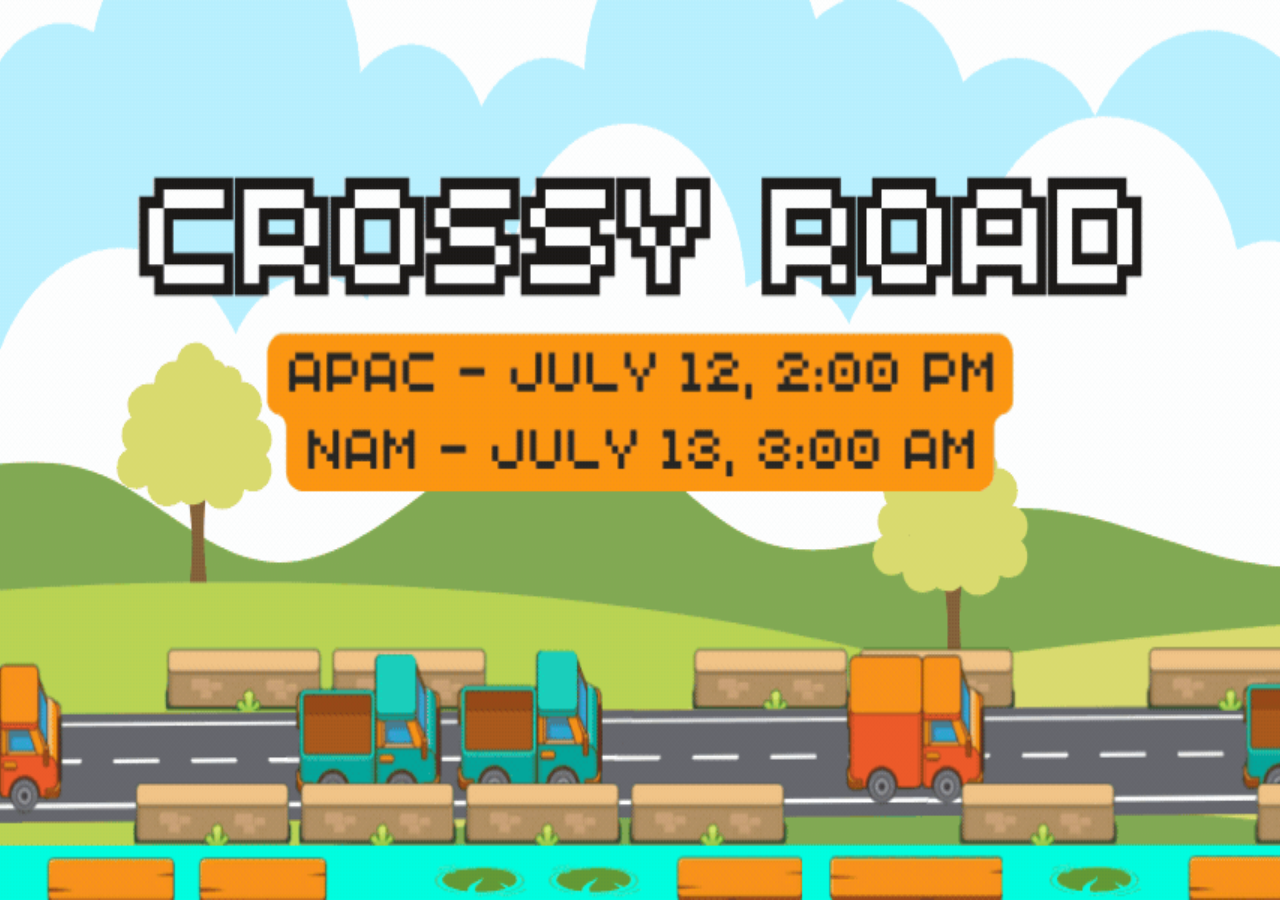
==== commit f6194489: "time glitch" ====
--- a/topscores.html
+++ b/topscores.html
@@ -1,4 +1,4 @@
-<html>
+<!-- <html>
     <head>
         <title>Crossy Road Scoreboard</title>
     </head>
@@ -34,13 +34,13 @@
 
                 <div style="margin-top: 5px;text-align: right;">
                     <button id="start_timer" class="btn btn-sm btn-primary w-50 mb-1" style="font-weight: bolder;" onclick="start_timer(0, 0)">Start Timer</button>
-                    <div id="timer"></div>
-                </div>
+                    <div id="timer"></div> -->
+                <!-- </div>
 
             </div>
 
         </div>
-    </body>
+    </body> -->
 
     <link rel="stylesheet" href="dist/font-awesome/css/all.css" type="text/css">
     <link href="dist/bootstrap-5.1.3/css/bootstrap.min.css" rel="stylesheet">
@@ -52,5 +52,5 @@
 
     <link href="css/scores.css" rel="stylesheet">
     <script src="js/topscores.js"></script>
-
-</html>+<!-- 
+</html> -->
